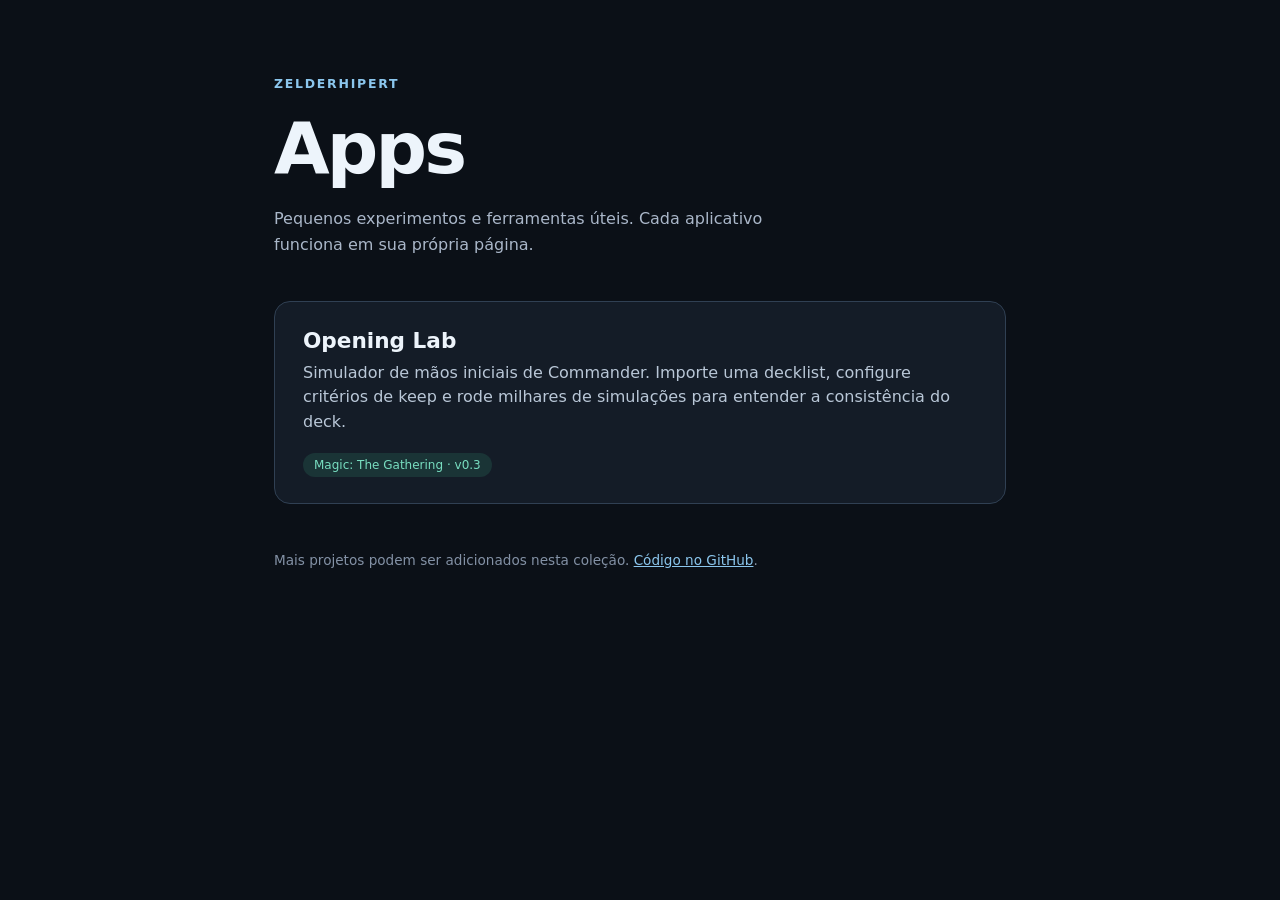
==== index.html @ 3a73b0fb "Add app collection home page" ====
<!doctype html>
<html lang="pt-BR">
<head>
  <meta charset="utf-8">
  <meta name="viewport" content="width=device-width, initial-scale=1">
  <meta name="theme-color" content="#101827">
  <title>Apps | Zelderhipert</title>
  <style>
    :root { color-scheme: dark; font-family: system-ui, -apple-system, Segoe UI, sans-serif; }
    * { box-sizing: border-box; }
    body { margin: 0; min-height: 100vh; background: #0b1017; color: #edf4fb; }
    main { max-width: 780px; margin: auto; padding: 64px 24px; }
    .eyebrow { color: #8bc6ed; text-transform: uppercase; letter-spacing: .14em; font-size: .78rem; font-weight: 700; }
    h1 { font-size: clamp(2.5rem, 7vw, 4.5rem); letter-spacing: -.04em; margin: .2em 0; }
    .sub { color: #aab7c9; line-height: 1.65; margin-bottom: 42px; max-width: 540px; }
    a.app { display: block; padding: 26px 28px; border: 1px solid #304053; border-radius: 16px; background: #141c27; color: inherit; text-decoration: none; transition: border-color .2s, transform .2s; }
    a.app:hover, a.app:focus-visible { border-color: #70c2ff; transform: translateY(-2px); outline: none; }
    a.app h2 { margin: 0 0 8px; font-size: 1.35rem; }
    a.app p { margin: 0; color: #b9c7d7; line-height: 1.55; }
    .tag { display: inline-block; margin-top: 18px; padding: 5px 11px; border-radius: 99px; font-size: .75rem; color: #78ddc0; background: #1a3436; }
    footer { margin-top: 48px; color: #8391a5; font-size: .85rem; }
    footer a { color: #8bc6ed; }
  </style>
</head>
<body>
  <main>
    <p class="eyebrow">Zelderhipert</p>
    <h1>Apps</h1>
    <p class="sub">Pequenos experimentos e ferramentas úteis. Cada aplicativo funciona em sua própria página.</p>
    <a class="app" href="./opening-lab/">
      <h2>Opening Lab</h2>
      <p>Simulador de mãos iniciais de Commander. Importe uma decklist, configure critérios de keep e rode milhares de simulações para entender a consistência do deck.</p>
      <span class="tag">Magic: The Gathering · v0.3</span>
    </a>
    <footer>Mais projetos podem ser adicionados nesta coleção. <a href="https://github.com/zelderhipert/Apps">Código no GitHub</a>.</footer>
  </main>
</body>
</html>
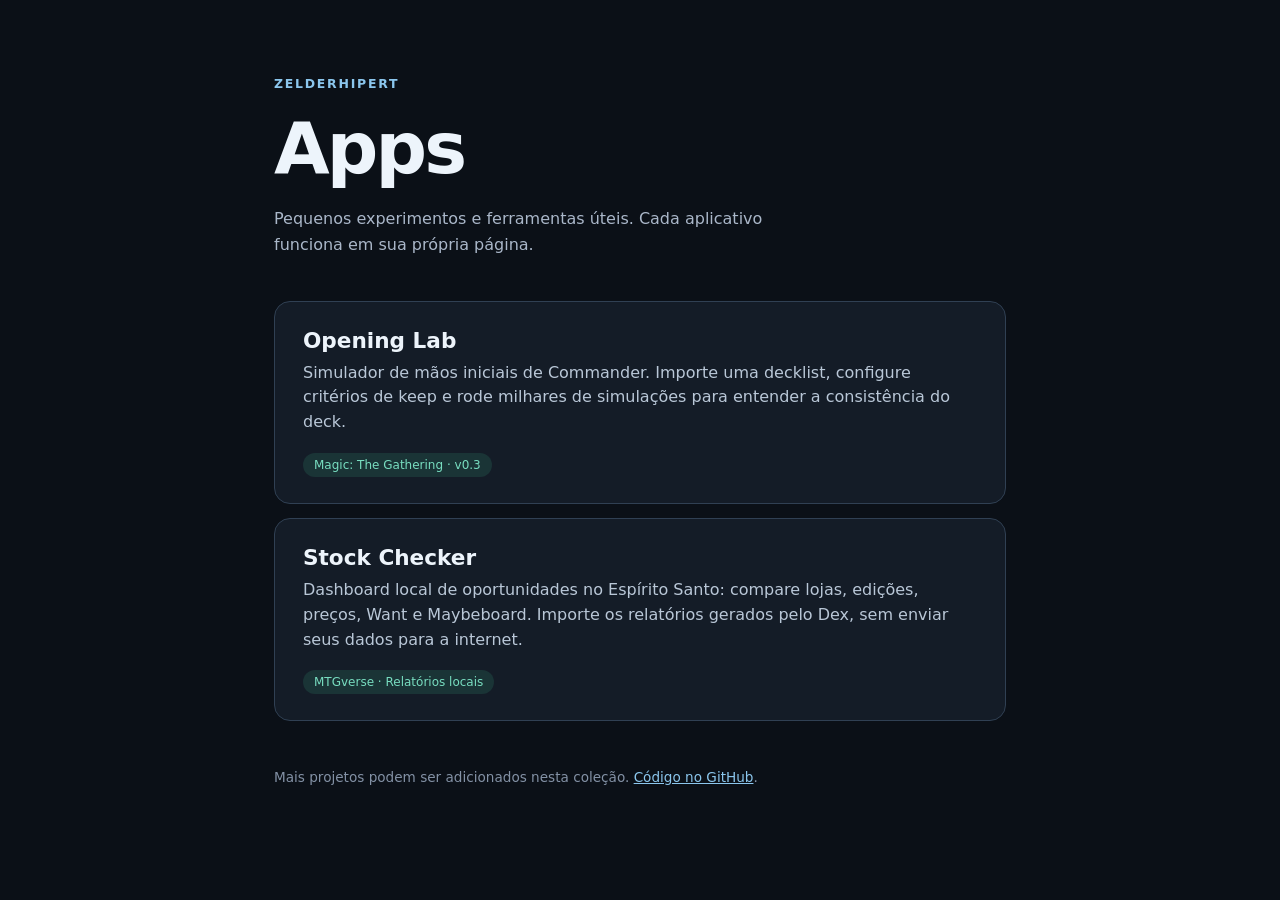
==== commit e0824b97: "Adiciona Stock Checker ao catálogo Apps e documenta outputs locais" ====
--- a/index.html
+++ b/index.html
@@ -32,6 +32,11 @@
       <p>Simulador de mãos iniciais de Commander. Importe uma decklist, configure critérios de keep e rode milhares de simulações para entender a consistência do deck.</p>
       <span class="tag">Magic: The Gathering · v0.3</span>
     </a>
+    <a class="app" href="./stock-checker/" style="margin-top:14px">
+      <h2>Stock Checker</h2>
+      <p>Dashboard local de oportunidades no Espírito Santo: compare lojas, edições, preços, Want e Maybeboard. Importe os relatórios gerados pelo Dex, sem enviar seus dados para a internet.</p>
+      <span class="tag">MTGverse · Relatórios locais</span>
+    </a>
     <footer>Mais projetos podem ser adicionados nesta coleção. <a href="https://github.com/zelderhipert/Apps">Código no GitHub</a>.</footer>
   </main>
 </body>
